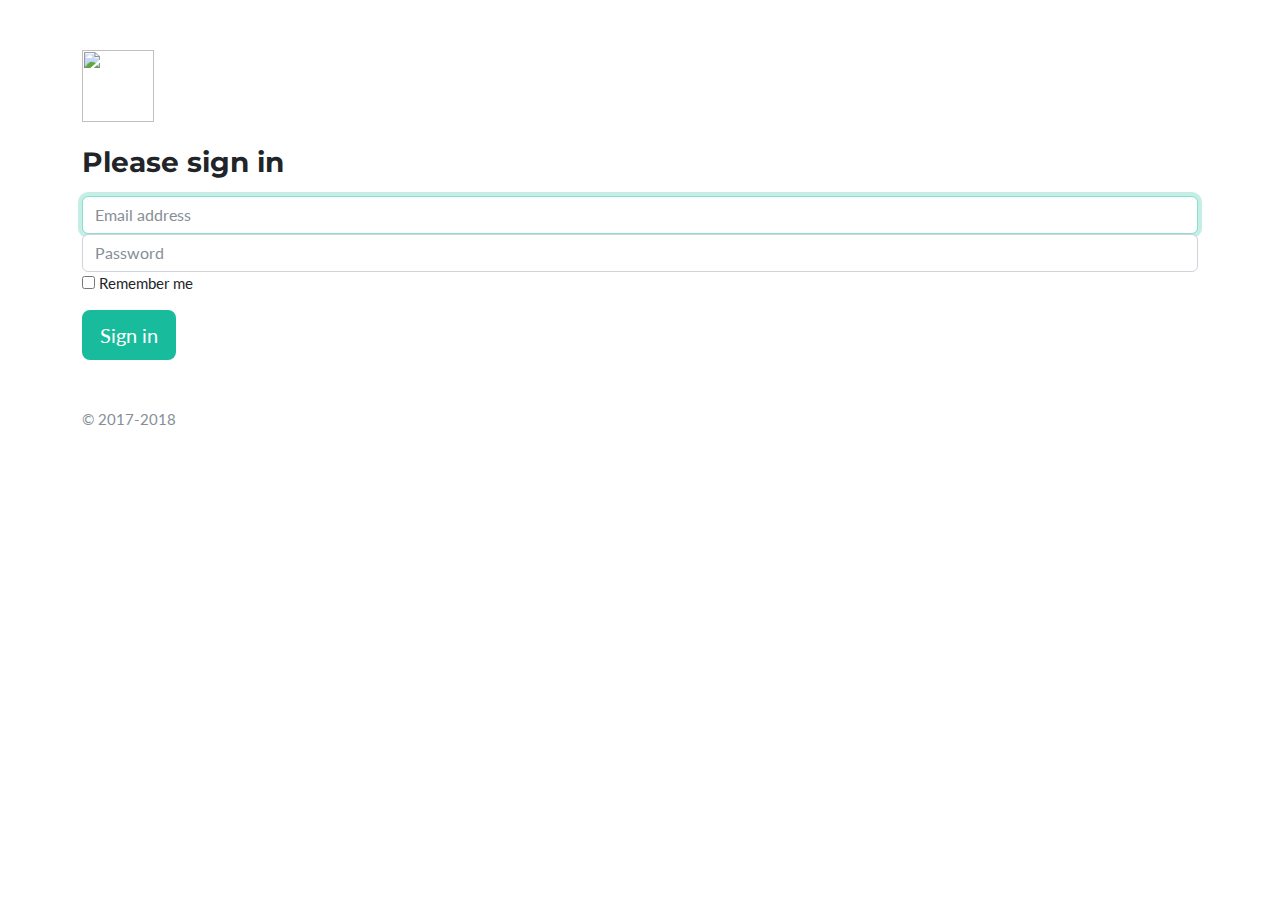
==== dashboard/index.html @ 64ed9ddb "Update index.html" ====
<!DOCTYPE html>
<html lang="pt">

<head>
    <meta charset="utf-8">
    <meta name="viewport" content="width=device-width, initial-scale=1.0, shrink-to-fit=no">
    <title>Marinhas</title>
  	<link rel="stylesheet" href="../assets/css/style.css">
    <link rel="stylesheet" href="../assets/bootstrap/css/bootstrap.min.css">
    <link rel="stylesheet" href="https://fonts.googleapis.com/css?family=Montserrat:400,700&amp;display=swap">
    <link rel="stylesheet" href="https://fonts.googleapis.com/css?family=Lato:400,700,400italic,700italic&amp;display=swap">
    <link rel="stylesheet" href="https://cdnjs.cloudflare.com/ajax/libs/font-awesome/4.7.0/css/font-awesome.min.css">
  	<link rel="website icon" href="../assets/img/brasao-marinhas.webp">
  	<script src="https://ajax.googleapis.com/ajax/libs/jquery/3.6.3/jquery.min.js"></script>
    
</head>

<body id="page-top" data-bs-spy="scroll" data-bs-target="#mainNav" data-bs-offset="72">
<div class="container login-form">
  <form class="form-signin">
      <img class="mb-4" src="https://getbootstrap.com/docs/4.0/assets/brand/bootstrap-solid.svg" alt="" width="72" height="72">
      <h1 class="h3 mb-3 font-weight-normal">Please sign in</h1>
      <label for="inputEmail" class="sr-only">Email address</label>
      <input type="email" id="inputEmail" class="form-control" placeholder="Email address" required autofocus>
      <label for="inputPassword" class="sr-only">Password</label>
      <input type="password" id="inputPassword" class="form-control" placeholder="Password" required>
      <div class="checkbox mb-3">
        <label>
          <input type="checkbox" value="remember-me"> Remember me
        </label>
      </div>
      <button class="btn btn-lg btn-primary btn-block" type="submit">Sign in</button>
      <p class="mt-5 mb-3 text-muted">&copy; 2017-2018</p>
  </form>
</div>

  
<script src="https://cdn.jsdelivr.net/npm/bootstrap@5.2.3/dist/js/bootstrap.bundle.min.js"></script>
 
</body>
---- assets/css/style.css ----
.fundo-praia {
  background-image: url('../img/fundo-praia.webp') !important;
  background-size: cover !important;
  background: fixed;
  background-repeat: no-repeat;
  background-color: #808080 !important;
}
.logo-marinhas {
  width: 20rem;
  height: 20rem;
}
.video-container {
  position: relative;
  padding-bottom: 56.25%; /* 16:9 */
  height: 0;
}
.video-container iframe {
  position: absolute;
  top: 0;
  left: 5%;
  width: 90%;
  height: 90%;   
}
input[type="file"] {
  display: none;
}
.custom-file-upload {
  /*border: 1px solid #ccc;*/
  display: inline-block;
  padding: 6px 12px;
  cursor: pointer;
}
.custom-file-upload::after {
  content: attr(data-file-name);
  display: inline-block;
  margin-left: 10px;
}
.login-form{
  width: 1rem;
  margin: 50px auto;
  font-size: 15px;
}
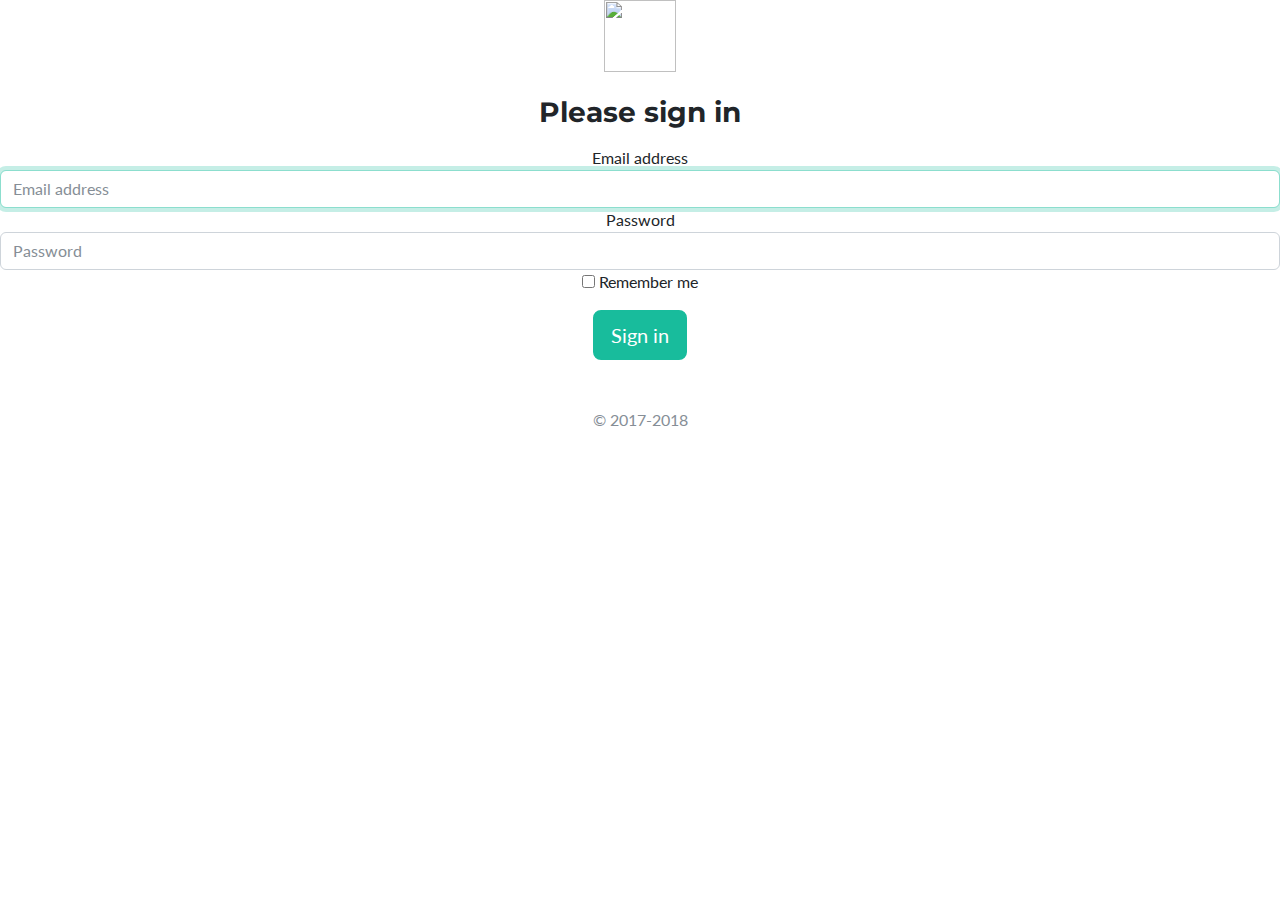
==== commit f7d77971: "Update index.html" ====
--- a/dashboard/index.html
+++ b/dashboard/index.html
@@ -1,23 +1,26 @@
-<!DOCTYPE html>
-<html lang="pt">
 
-<head>
+<!doctype html>
+<html lang="en">
+  <head>
     <meta charset="utf-8">
-    <meta name="viewport" content="width=device-width, initial-scale=1.0, shrink-to-fit=no">
-    <title>Marinhas</title>
-  	<link rel="stylesheet" href="../assets/css/style.css">
-    <link rel="stylesheet" href="../assets/bootstrap/css/bootstrap.min.css">
-    <link rel="stylesheet" href="https://fonts.googleapis.com/css?family=Montserrat:400,700&amp;display=swap">
-    <link rel="stylesheet" href="https://fonts.googleapis.com/css?family=Lato:400,700,400italic,700italic&amp;display=swap">
-    <link rel="stylesheet" href="https://cdnjs.cloudflare.com/ajax/libs/font-awesome/4.7.0/css/font-awesome.min.css">
-  	<link rel="website icon" href="../assets/img/brasao-marinhas.webp">
-  	<script src="https://ajax.googleapis.com/ajax/libs/jquery/3.6.3/jquery.min.js"></script>
-    
-</head>
+    <meta name="viewport" content="width=device-width, initial-scale=1, shrink-to-fit=no">
+    <meta name="description" content="">
+    <meta name="author" content="">
+    <link rel="icon" href="/docs/4.0/assets/img/favicons/favicon.ico">
 
-<body id="page-top" data-bs-spy="scroll" data-bs-target="#mainNav" data-bs-offset="72">
-<div class="container login-form">
-  <form class="form-signin">
+    <title>Signin Template for Bootstrap</title>
+
+    <link rel="canonical" href="https://getbootstrap.com/docs/4.0/examples/sign-in/">
+
+    <!-- Bootstrap core CSS -->
+    <link href="../assets/bootstrap/css/bootstrap.min.css" rel="stylesheet">
+
+    <!-- Custom styles for this template -->
+    <link href="signin.css" rel="stylesheet">
+  </head>
+
+  <body class="text-center">
+    <form class="form-signin">
       <img class="mb-4" src="https://getbootstrap.com/docs/4.0/assets/brand/bootstrap-solid.svg" alt="" width="72" height="72">
       <h1 class="h3 mb-3 font-weight-normal">Please sign in</h1>
       <label for="inputEmail" class="sr-only">Email address</label>
@@ -31,10 +34,6 @@
       </div>
       <button class="btn btn-lg btn-primary btn-block" type="submit">Sign in</button>
       <p class="mt-5 mb-3 text-muted">&copy; 2017-2018</p>
-  </form>
-</div>
-
-  
-<script src="https://cdn.jsdelivr.net/npm/bootstrap@5.2.3/dist/js/bootstrap.bundle.min.js"></script>
- 
-</body>+    </form>
+  </body>
+</html>
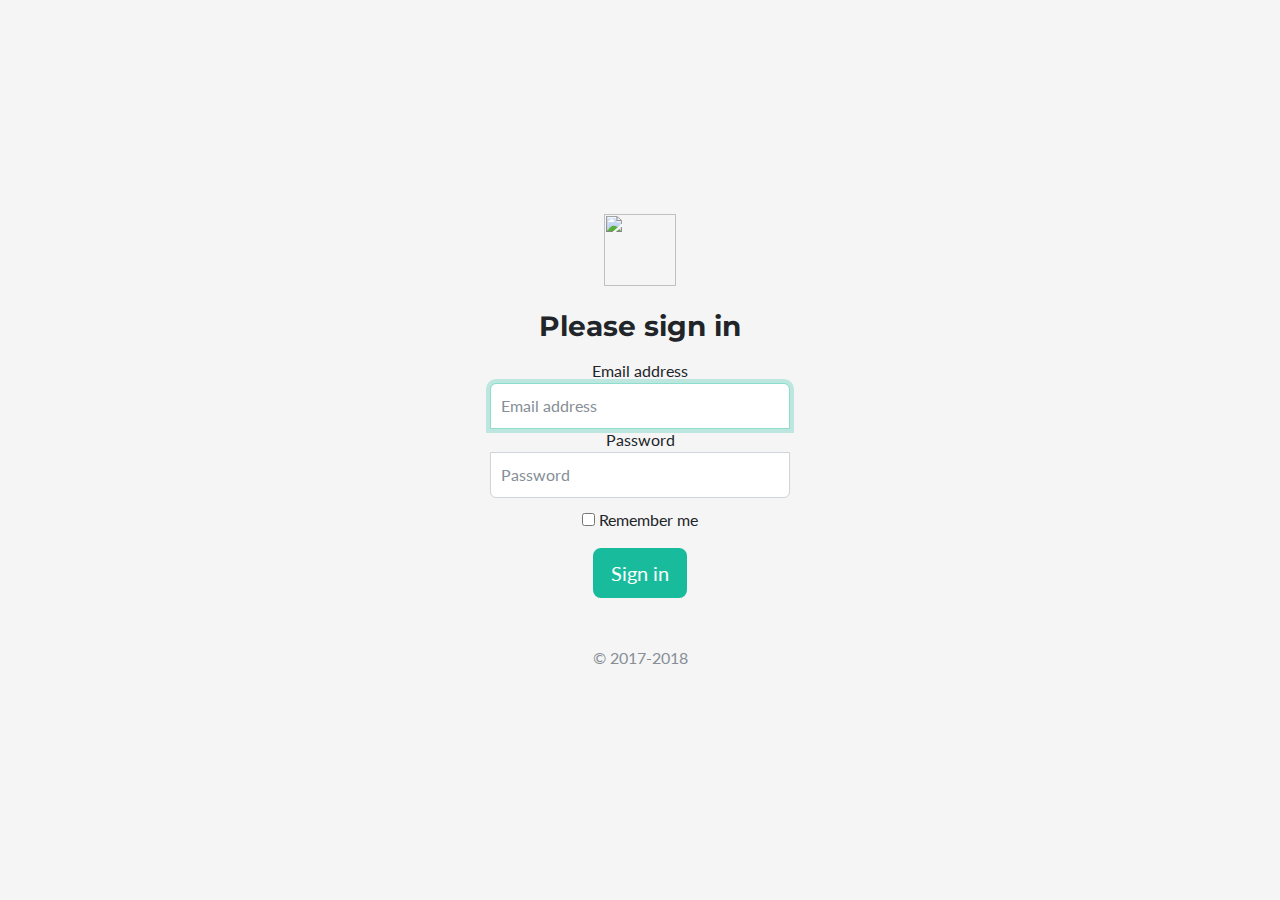
==== commit 9ece8d14: "1" ====
--- a/dashboard/index.html
+++ b/dashboard/index.html
@@ -16,7 +16,7 @@
     <link href="../assets/bootstrap/css/bootstrap.min.css" rel="stylesheet">
 
     <!-- Custom styles for this template -->
-    <link href="signin.css" rel="stylesheet">
+    <link href="../assets/css/signin.css" rel="stylesheet">
   </head>
 
   <body class="text-center">
--- a/assets/css/signin.css
+++ b/assets/css/signin.css
@@ -0,0 +1,49 @@
+html,
+body {
+  height: 100%;
+}
+
+body {
+  display: -ms-flexbox;
+  display: -webkit-box;
+  display: flex;
+  -ms-flex-align: center;
+  -ms-flex-pack: center;
+  -webkit-box-align: center;
+  align-items: center;
+  -webkit-box-pack: center;
+  justify-content: center;
+  padding-top: 40px;
+  padding-bottom: 40px;
+  background-color: #f5f5f5;
+}
+
+.form-signin {
+  width: 100%;
+  max-width: 330px;
+  padding: 15px;
+  margin: 0 auto;
+}
+.form-signin .checkbox {
+  font-weight: 400;
+}
+.form-signin .form-control {
+  position: relative;
+  box-sizing: border-box;
+  height: auto;
+  padding: 10px;
+  font-size: 16px;
+}
+.form-signin .form-control:focus {
+  z-index: 2;
+}
+.form-signin input[type="email"] {
+  margin-bottom: -1px;
+  border-bottom-right-radius: 0;
+  border-bottom-left-radius: 0;
+}
+.form-signin input[type="password"] {
+  margin-bottom: 10px;
+  border-top-left-radius: 0;
+  border-top-right-radius: 0;
+}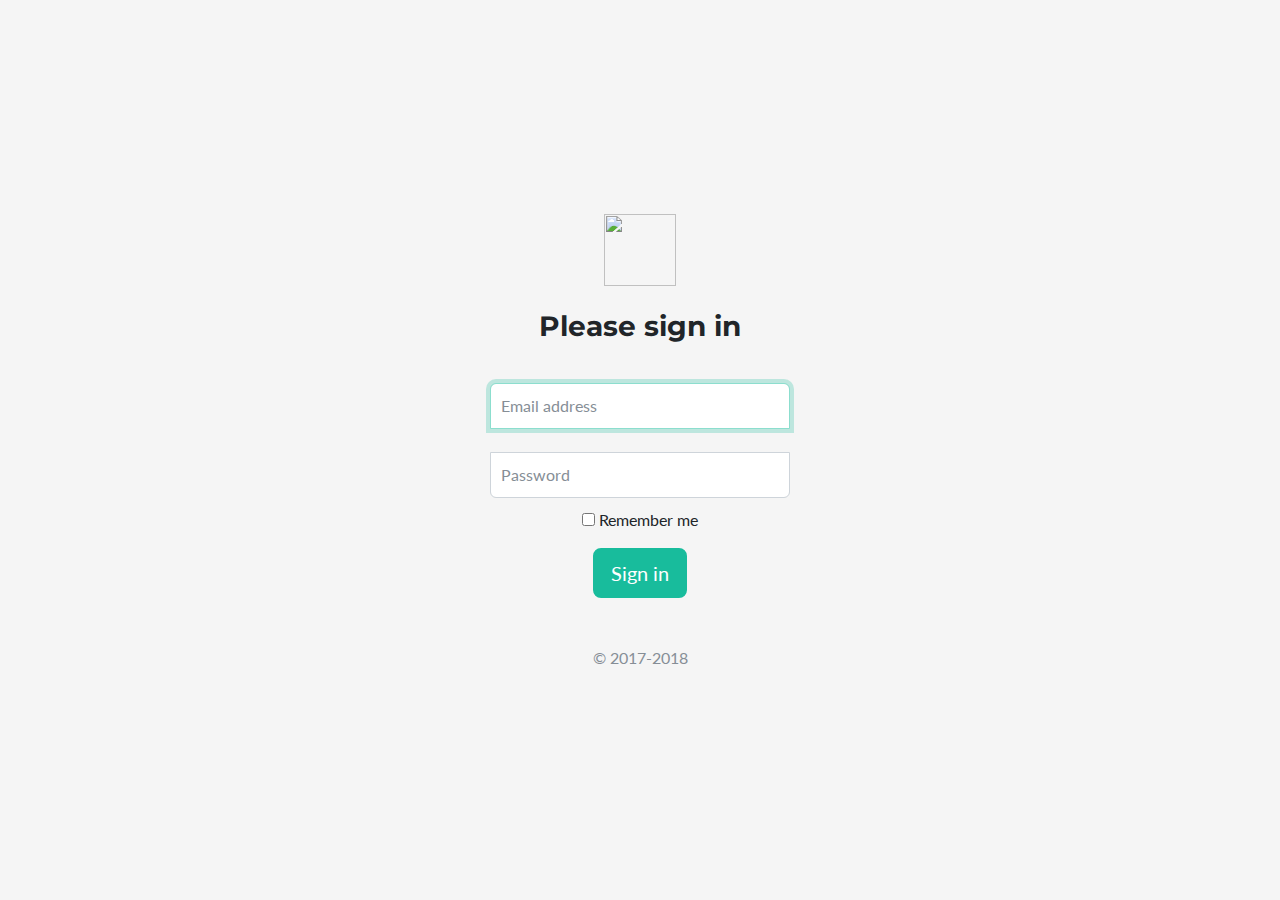
==== commit 9bc21145: "Update index.html" ====
--- a/dashboard/index.html
+++ b/dashboard/index.html
@@ -18,14 +18,13 @@
     <!-- Custom styles for this template -->
     <link href="../assets/css/signin.css" rel="stylesheet">
   </head>
-
   <body class="text-center">
     <form class="form-signin">
       <img class="mb-4" src="https://getbootstrap.com/docs/4.0/assets/brand/bootstrap-solid.svg" alt="" width="72" height="72">
       <h1 class="h3 mb-3 font-weight-normal">Please sign in</h1>
-      <label for="inputEmail" class="sr-only">Email address</label>
+      <label for="inputEmail" class="sr-only"></label>
       <input type="email" id="inputEmail" class="form-control" placeholder="Email address" required autofocus>
-      <label for="inputPassword" class="sr-only">Password</label>
+      <label for="inputPassword" class="sr-only"></label>
       <input type="password" id="inputPassword" class="form-control" placeholder="Password" required>
       <div class="checkbox mb-3">
         <label>
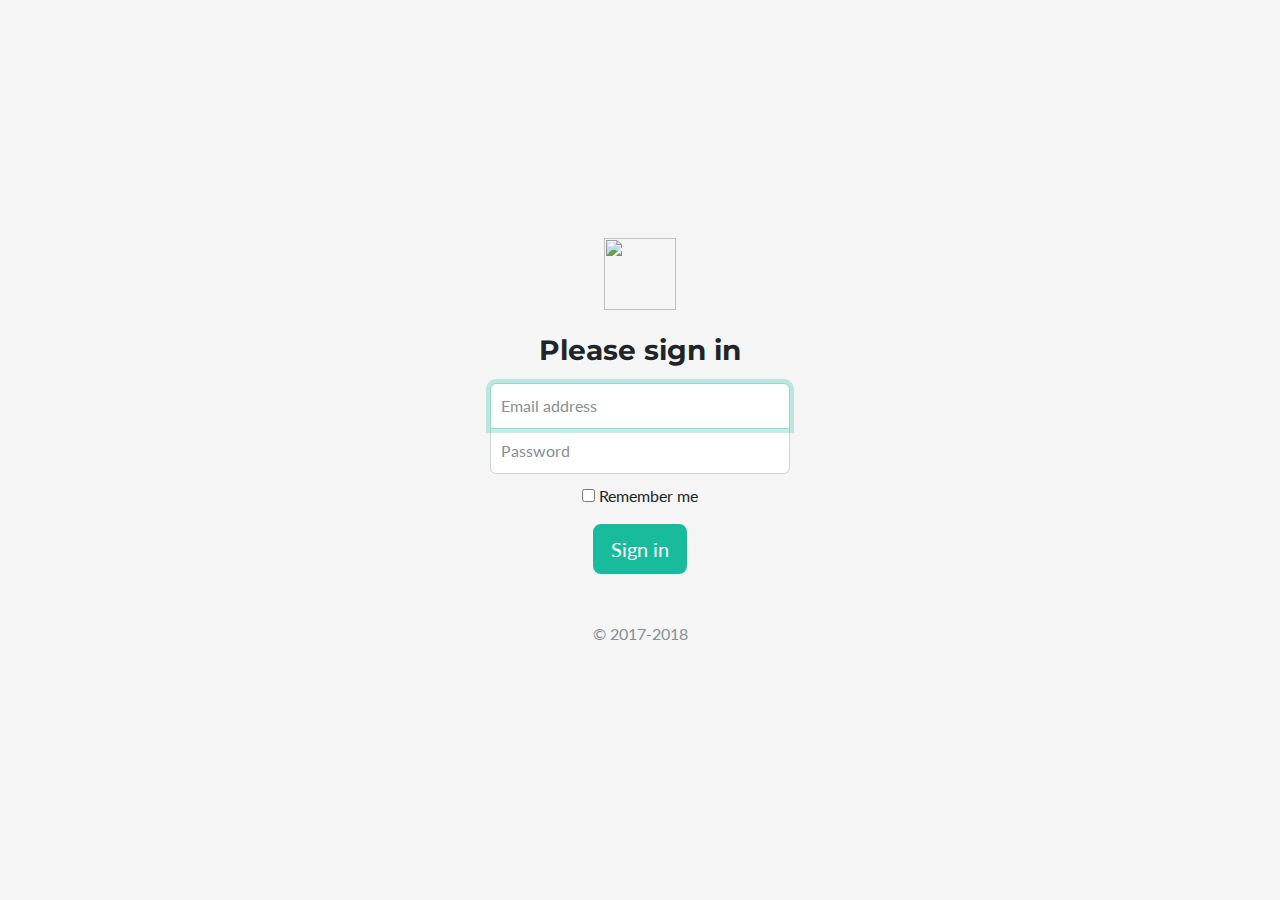
==== commit b8e9157a: "Update index.html" ====
--- a/dashboard/index.html
+++ b/dashboard/index.html
@@ -22,9 +22,7 @@
     <form class="form-signin">
       <img class="mb-4" src="https://getbootstrap.com/docs/4.0/assets/brand/bootstrap-solid.svg" alt="" width="72" height="72">
       <h1 class="h3 mb-3 font-weight-normal">Please sign in</h1>
-      <label for="inputEmail" class="sr-only"></label>
       <input type="email" id="inputEmail" class="form-control" placeholder="Email address" required autofocus>
-      <label for="inputPassword" class="sr-only"></label>
       <input type="password" id="inputPassword" class="form-control" placeholder="Password" required>
       <div class="checkbox mb-3">
         <label>
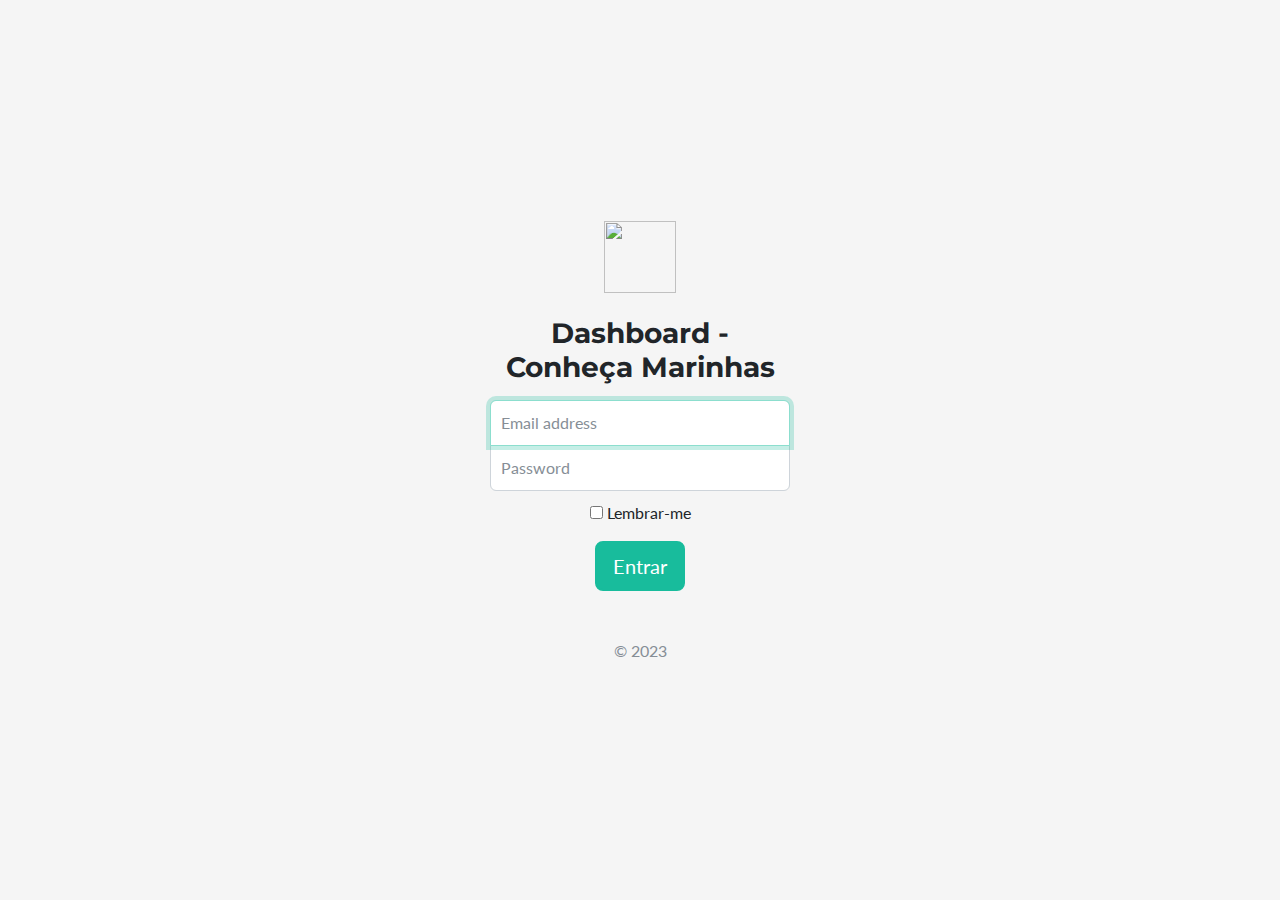
==== commit bdfbf304: "Update index.html" ====
--- a/dashboard/index.html
+++ b/dashboard/index.html
@@ -8,7 +8,7 @@
     <meta name="author" content="">
     <link rel="icon" href="/docs/4.0/assets/img/favicons/favicon.ico">
 
-    <title>Signin Template for Bootstrap</title>
+    <title>Iniciar sessão : Marinhas</title>
 
     <link rel="canonical" href="https://getbootstrap.com/docs/4.0/examples/sign-in/">
 
@@ -21,16 +21,16 @@
   <body class="text-center">
     <form class="form-signin">
       <img class="mb-4" src="https://getbootstrap.com/docs/4.0/assets/brand/bootstrap-solid.svg" alt="" width="72" height="72">
-      <h1 class="h3 mb-3 font-weight-normal">Please sign in</h1>
+      <h1 class="h3 mb-3 font-weight-normal">Dashboard - Conheça Marinhas</h1>
       <input type="email" id="inputEmail" class="form-control" placeholder="Email address" required autofocus>
       <input type="password" id="inputPassword" class="form-control" placeholder="Password" required>
       <div class="checkbox mb-3">
         <label>
-          <input type="checkbox" value="remember-me"> Remember me
+          <input type="checkbox" value="remember-me"> Lembrar-me
         </label>
       </div>
-      <button class="btn btn-lg btn-primary btn-block" type="submit">Sign in</button>
-      <p class="mt-5 mb-3 text-muted">&copy; 2017-2018</p>
+      <button class="btn btn-lg btn-primary btn-block" type="submit">Entrar</button>
+      <p class="mt-5 mb-3 text-muted">&copy; 2023</p>
     </form>
   </body>
 </html>
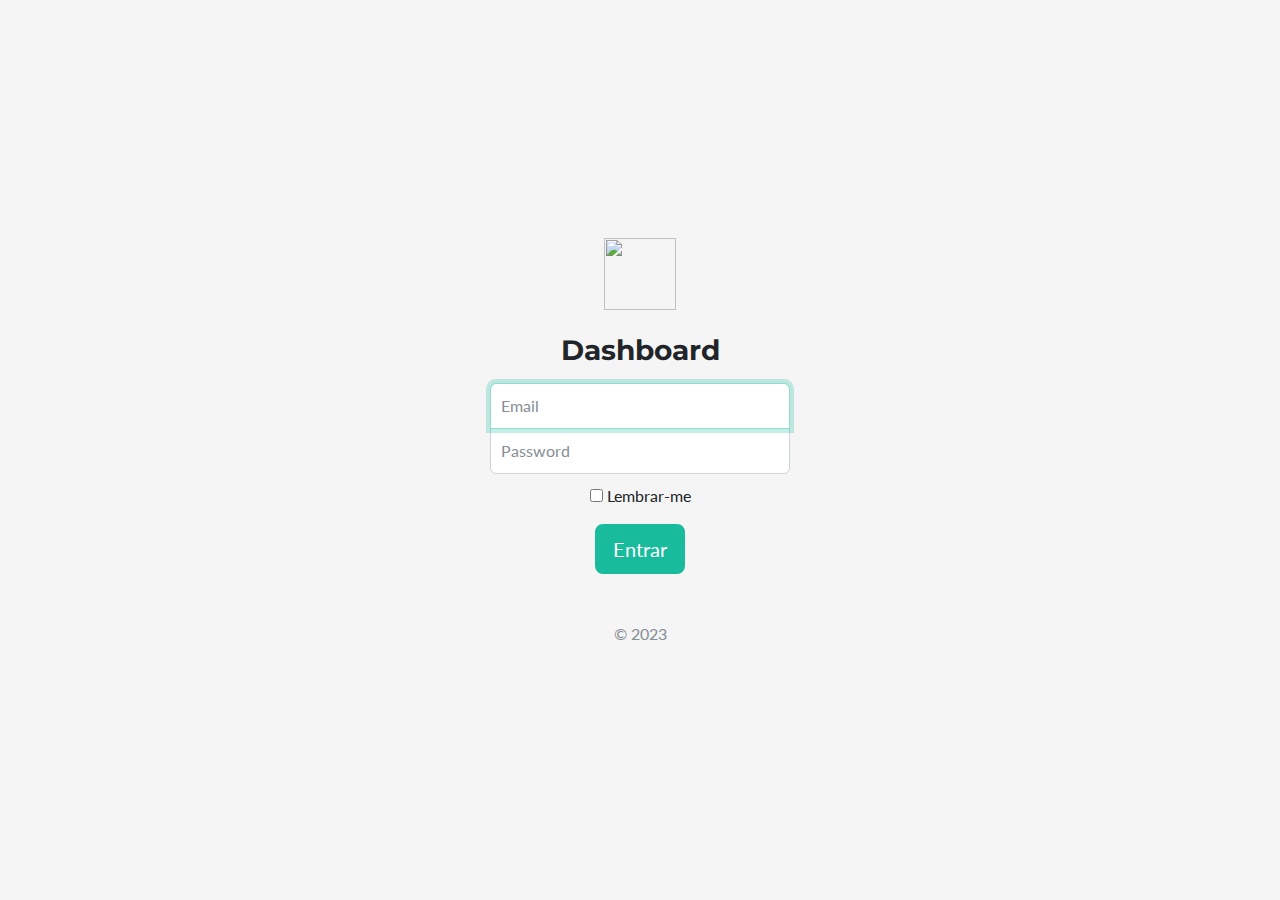
==== commit 072d959b: "Update index.html" ====
--- a/dashboard/index.html
+++ b/dashboard/index.html
@@ -21,8 +21,8 @@
   <body class="text-center">
     <form class="form-signin">
       <img class="mb-4" src="https://getbootstrap.com/docs/4.0/assets/brand/bootstrap-solid.svg" alt="" width="72" height="72">
-      <h1 class="h3 mb-3 font-weight-normal">Dashboard - Conheça Marinhas</h1>
-      <input type="email" id="inputEmail" class="form-control" placeholder="Email address" required autofocus>
+      <h1 class="h3 mb-3 font-weight-normal">Dashboard</h1>
+      <input type="email" id="inputEmail" class="form-control" placeholder="Email" required autofocus>
       <input type="password" id="inputPassword" class="form-control" placeholder="Password" required>
       <div class="checkbox mb-3">
         <label>
